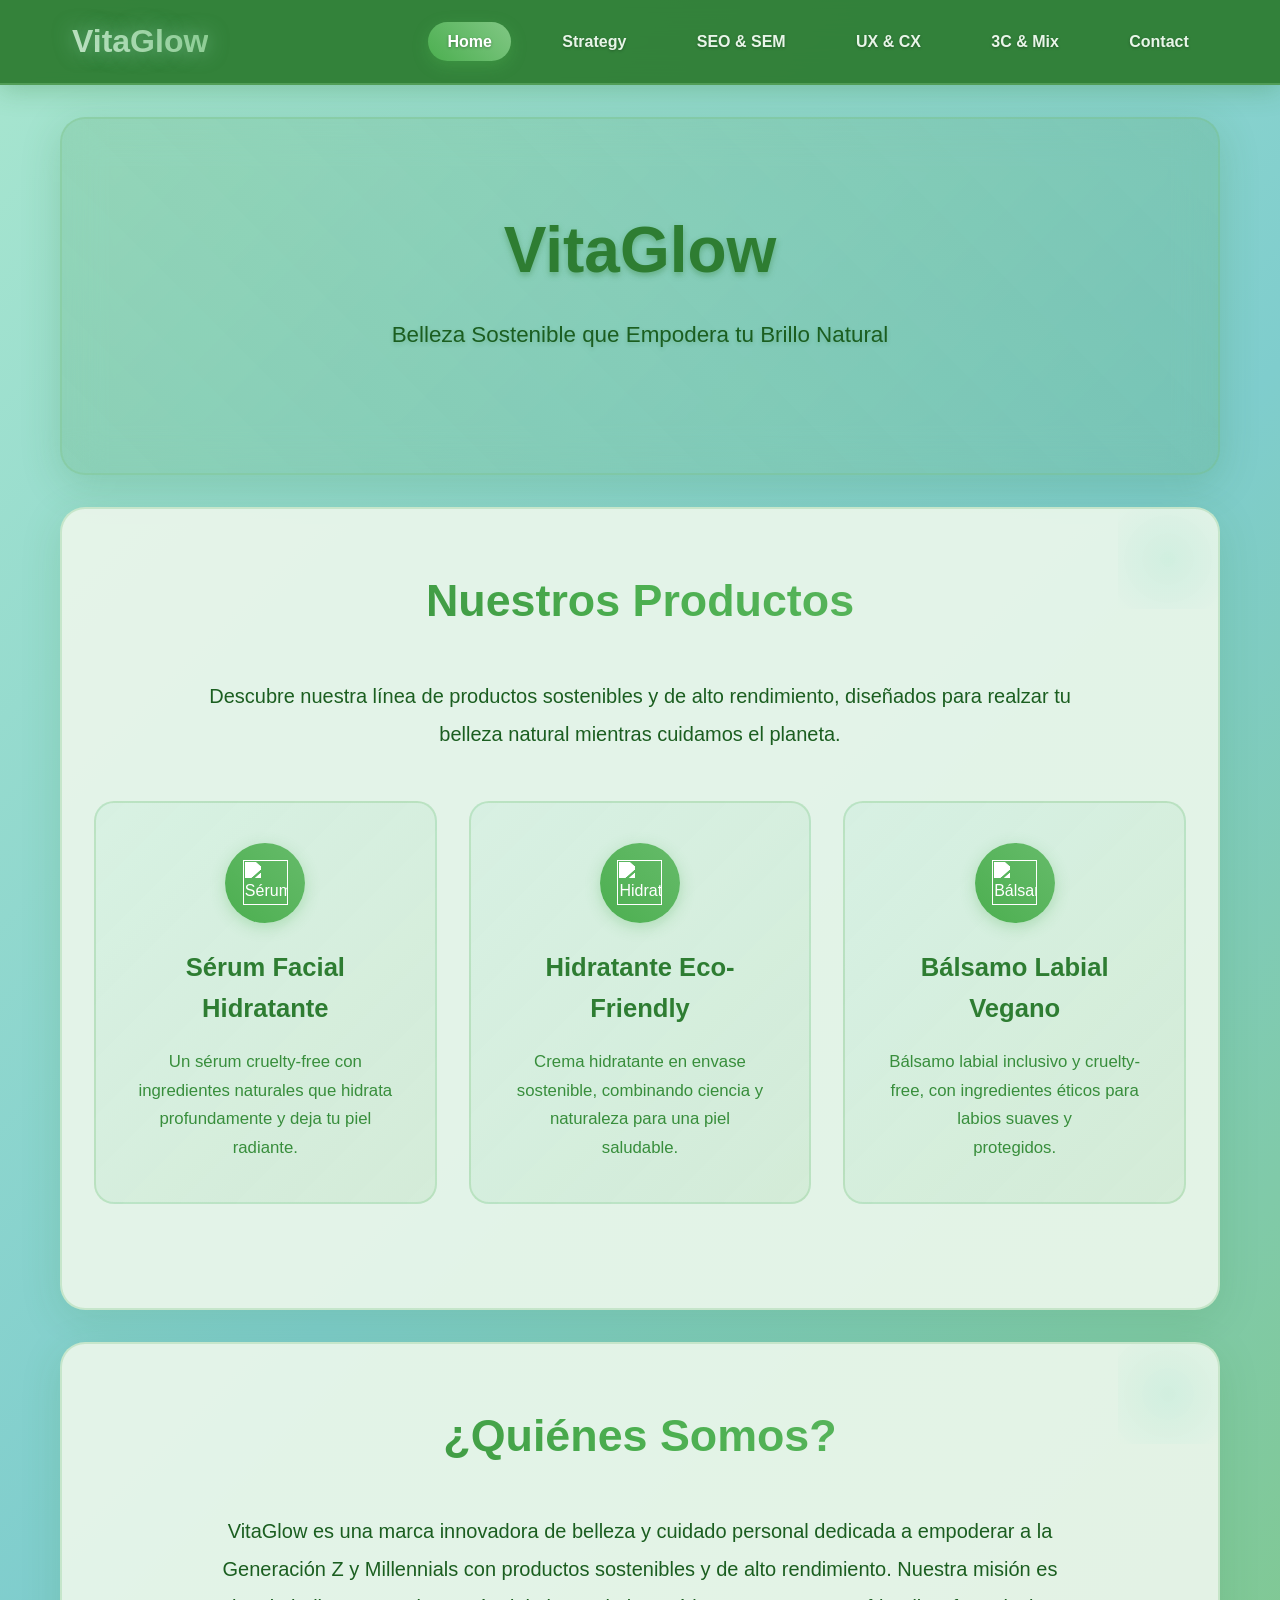
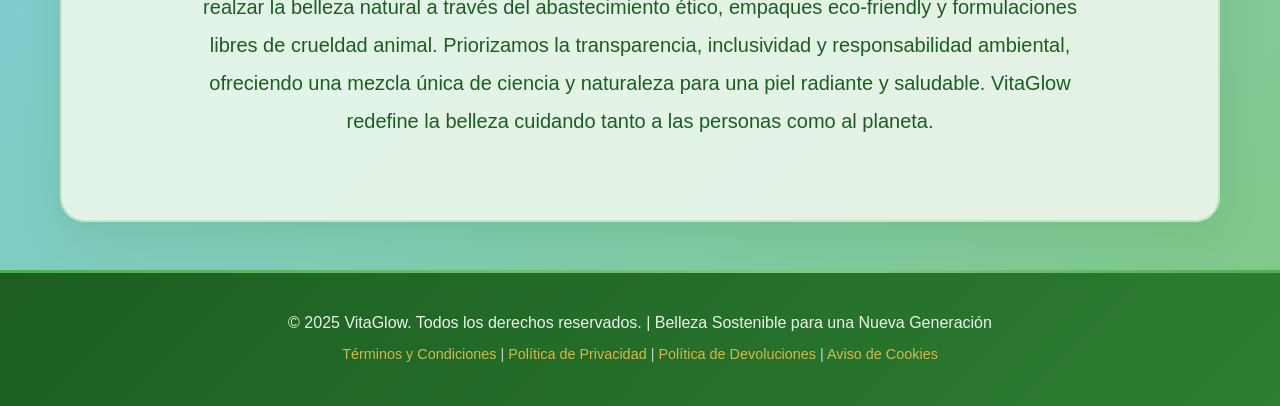
==== index.html @ 632f7fd1 "Add files via upload" ====
<script type="text/javascript">
    var gk_isXlsx = false;
    var gk_xlsxFileLookup = {};
    var gk_fileData = {};
    function filledCell(cell) {
      return cell !== '' && cell != null;
    }
    function loadFileData(filename) {
    if (gk_isXlsx && gk_xlsxFileLookup[filename]) {
        try {
            var workbook = XLSX.read(gk_fileData[filename], { type: 'base64' });
            var firstSheetName = workbook.SheetNames[0];
            var worksheet = workbook.Sheets[firstSheetName];

            // Convert sheet to JSON to filter blank rows
            var jsonData = XLSX.utils.sheet_to_json(worksheet, { header: 1, blankrows: false, defval: '' });
            // Filter out blank rows (rows where all cells are empty, null, or undefined)
            var filteredData = jsonData.filter(row => row.some(filledCell));

            // Heuristic to find the header row by ignoring rows with fewer filled cells than the next row
            var headerRowIndex = filteredData.findIndex((row, index) =>
              row.filter(filledCell).length >= filteredData[index + 1]?.filter(filledCell).length
            );
            // Fallback
            if (headerRowIndex === -1 || headerRowIndex > 25) {
              headerRowIndex = 0;
            }

            // Convert filtered JSON back to CSV
            var csv = XLSX.utils.aoa_to_sheet(filteredData.slice(headerRowIndex)); // Create a new sheet from filtered array of arrays
            csv = XLSX.utils.sheet_to_csv(csv, { header: 1 });
            return csv;
        } catch (e) {
            console.error(e);
            return "";
        }
    }
    return gk_fileData[filename] || "";
    }
    </script><!DOCTYPE html>
<html lang="es">
<head>
<meta charset="UTF-8">
<meta name="viewport" content="width=device-width, initial-scale=1.0">
<title>VitaGlow - Belleza Sostenible y Natural | Inicio</title>
<meta name="description" content="VitaGlow - Marca innovadora de belleza y cuidado personal sostenible. Descubre nuestros productos eco-conscientes y cruelty-free para Gen Z y Millennials.">
<meta name="keywords" content="belleza sostenible, cuidado natural de la piel, cosmética ecológica, productos veganos, skincare Colombia, belleza consciente, maquillaje ecológico">
<link rel="stylesheet" href="style.css">
</head>
<body>
<header>
    <div class="header-content">
        <div class="logo">VitaGlow</div>
        <nav>
            <ul class="nav-menu">
                <li><a href="index.html">Home</a></li>
                <li><a href="strategy.html">Strategy</a></li>
                <li><a href="seo-sem.html">SEO & SEM</a></li>
                <li><a href="ux-cx.html">UX & CX</a></li>
                <li><a href="3c-mix.html">3C & Mix</a></li>
                <li><a href="contact.html">Contact</a></li>
            </ul>
        </nav>
    </div>
</header>

<main class="container">
    <section class="hero-section fade-in-section">
        <h1 class="hero-title">VitaGlow</h1>
        <p class="hero-subtitle">
            Belleza Sostenible que Empodera tu Brillo Natural
    </section>

    <section class="content-section fade-in-section" id="products">
        <h2 class="section-title">Nuestros Productos</h2>
        <div class="section-description">
            <p>Descubre nuestra línea de productos sostenibles y de alto rendimiento, diseñados para realzar tu belleza natural mientras cuidamos el planeta.</p>
        </div>
        <div class="values-grid fade-in-section">
            <a href="product1.html">
                <div class="value-card">
                    <div class="value-icon">
                        <img src="https://cdn-icons-png.flaticon.com/512/4240/4240620.png" alt="Sérum Facial Hidratante">
                    </div>
                    <h3 class="value-title">Sérum Facial Hidratante</h3>
                    <p class="value-description">Un sérum cruelty-free con ingredientes naturales que hidrata profundamente y deja tu piel radiante.</p>
                </div>
            </a>
            <a href="product2.html">
            <div class="value-card">
                <div class="value-icon"><img src="https://cdn-icons-png.flaticon.com/512/3588/3588500.png" alt="Hidratante Eco-Friendly"></div>
                <h3 class="value-title">Hidratante Eco-Friendly</h3>
                <p class="value-description">Crema hidratante en envase sostenible, combinando ciencia y naturaleza para una piel saludable.</p>
            </div>
             </a>
            <a href="product2.html">
            <div class="value-card">
                <div class="value-icon"><img src="https://cdn-icons-png.flaticon.com/512/3588/3588423.png" alt="Bálsamo Labial Vegano"></div>
                <h3 class="value-title">Bálsamo Labial Vegano</h3>
                <p class="value-description">Bálsamo labial inclusivo y cruelty-free, con ingredientes éticos para labios suaves y</p> 
                <p class="value-description"> protegidos.</p>
            </div>
            </a>
        </div>
        
    </section>

    <section class="content-section fade-in-section" id="company-info">
        <h2 class="section-title">¿Quiénes Somos?</h2>
        <div class="section-description">
            <p>VitaGlow es una marca innovadora de belleza y cuidado personal dedicada a empoderar a la Generación Z y Millennials con productos sostenibles y de alto rendimiento. Nuestra misión es realzar la belleza natural a través del abastecimiento ético, empaques eco-friendly y formulaciones libres de crueldad animal. Priorizamos la transparencia, inclusividad y responsabilidad ambiental, ofreciendo una mezcla única de ciencia y naturaleza para una piel radiante y saludable. VitaGlow redefine la belleza cuidando tanto a las personas como al planeta.</p>
        </div>
    </section>
</main>

<footer>
    <div class="container">
        <p>© 2025 VitaGlow. Todos los derechos reservados. | Belleza Sostenible para una Nueva Generación</p>
        <p style="margin-top: 0.5rem; font-size: 0.9rem; opacity: 0.8;">
            <a href="legal/terms.html" style="color: #feca57; text-decoration: none;">Términos y Condiciones</a> |
            <a href="legal/privacy.html" style="color: #feca57; text-decoration: none;">Política de Privacidad</a> |
            <a href="legal/returns.html" style="color: #feca57; text-decoration: none;">Política de Devoluciones</a> |
            <a href="legal/cookies.html" style="color: #feca57; text-decoration: none;">Aviso de Cookies</a>
        </p>
    </div>
</footer>

<script>
    document.addEventListener('DOMContentLoaded', function() {
        const header = document.querySelector('header');
        if (header) {
            const headerHeight = header.offsetHeight;
            document.body.style.paddingTop = `${headerHeight}px`;
            window.addEventListener('scroll', function() {
                if (window.scrollY > 50) {
                    header.classList.add('scrolled');
                } else {
                    header.classList.remove('scrolled');
                }
            });
        }
        const currentPage = window.location.pathname.split('/').pop() || 'index.html';
        const navLinks = document.querySelectorAll('.nav-menu li a');
        navLinks.forEach(link => {
            const linkPage = link.getAttribute('href').split('/').pop();
            if (linkPage === currentPage) { link.classList.add('active'); }
        });
        const sectionsToObserve = document.querySelectorAll('.fade-in-section');
        if (sectionsToObserve.length > 0) {
            const observerOptions = { threshold: 0.1, rootMargin: '0px 0px -50px 0px' };
            const observer = new IntersectionObserver(function(entries, observerInstance) {
                entries.forEach(entry => {
                    if (entry.isIntersecting) {
                        entry.target.classList.add('is-visible');
                        observerInstance.unobserve(entry.target);
                    }
                });
            }, observerOptions);
            sectionsToObserve.forEach(section => observer.observe(section));
        }
    });
</script>
<script>(function(){function c(){var b=a.contentDocument||a.contentWindow.document;if(b){var d=b.createElement('script');d.innerHTML="window.__CF$cv$params={r:'9470b5227ff588f6',t:'MTc0ODQ2NjI5OS4wMDAwMDA='};var a=document.createElement('script');a.nonce='';a.src='/cdn-cgi/challenge-platform/scripts/jsd/main.js';document.getElementsByTagName('head')[0].appendChild(a);";b.getElementsByTagName('head')[0].appendChild(d)}}if(document.body){var a=document.createElement('iframe');a.height=1;a.width=1;a.style.position='absolute';a.style.top=0;a.style.left=0;a.style.border='none';a.style.visibility='hidden';document.body.appendChild(a);if('loading'!==document.readyState)c();else if(window.addEventListener)document.addEventListener('DOMContentLoaded',c);else{var e=document.onreadystatechange||function(){};document.onreadystatechange=function(b){e(b);'loading'!==document.readyState&&(document.onreadystatechange=e,c())}}}})();</script></body>
</html>
---- style.css ----
* {
    margin: 0;
    padding: 0;
    box-sizing: border-box;
}

html {
    scroll-behavior: smooth; 
}

body {
    font-family: 'Arial', sans-serif;
    line-height: 1.6;
    color: #2d5016;
    background: linear-gradient(135deg, #a8e6cf 0%, #7fcdcd 50%, #81c784 100%);
    min-height: 100vh;
    animation: backgroundShift 15s ease-in-out infinite;
    padding-top: 80px; /* Default padding for fixed header */
}

@keyframes backgroundShift {
    0%, 100% { background: linear-gradient(135deg, #a8e6cf 0%, #7fcdcd 50%, #81c784 100%); }
    50% { background: linear-gradient(135deg, #c8e6c9 0%, #80cbc4 50%, #a5d6a7 100%); }
}

.container {
    max-width: 1200px;
    margin: 0 auto;
    padding: 0 20px;
}

/* Header */
header {
    background: rgba(46, 125, 50, 0.95);
    backdrop-filter: blur(15px);
    box-shadow: 0 4px 25px rgba(46, 125, 50, 0.3);
    position: fixed;
    width: 100%;
    top: 0;
    left: 0;
    z-index: 1000;
    transition: background-color 0.3s ease, box-shadow 0.3s ease, backdrop-filter 0.3s ease;
    border-bottom: 2px solid rgba(129, 199, 132, 0.4);
}

.header-content {
    display: flex;
    justify-content: space-between;
    align-items: center;
    padding: 1rem 2rem;
    max-width: 1200px;
    margin: 0 auto;
}

.logo {
    font-size: 2rem;
    font-weight: bold;
    background: linear-gradient(45deg, #c8e6c9, #a5d6a7, #81c784);
    -webkit-background-clip: text;
    -webkit-text-fill-color: transparent;
    background-clip: text;
    text-shadow: 0 0 20px rgba(168, 230, 207, 0.5);
    animation: logoGlow 3s ease-in-out infinite;
    transition: background 0.3s ease, text-shadow 0.3s ease;
}

@keyframes logoGlow {
    0%, 100% { text-shadow: 0 0 20px rgba(168, 230, 207, 0.5); }
    50% { text-shadow: 0 0 30px rgba(168, 230, 207, 0.8), 0 0 40px rgba(129, 199, 132, 0.4); }
}

.nav-menu {
    display: flex;
    list-style: none;
    gap: 2rem;
}

.nav-menu li a {
    text-decoration: none;
    color: #e8f5e8;
    font-weight: 600;
    padding: 0.7rem 1.2rem;
    border-radius: 25px;
    transition: all 0.3s ease;
    position: relative;
    text-shadow: 0 1px 3px rgba(0, 0, 0, 0.3);
}

.nav-menu li a:hover,
.nav-menu li a.active {
    background: linear-gradient(45deg, #4caf50, #66bb6a, #81c784);
    color: white;
    transform: translateY(-3px);
    box-shadow: 0 5px 15px rgba(76, 175, 80, 0.4);
}

header.scrolled {
    background: rgba(255, 255, 255, 0.98);
    backdrop-filter: blur(10px);
    box-shadow: 0 4px 30px rgba(0, 0, 0, 0.1);
    border-bottom: 2px solid rgba(200, 230, 201, 0.4);
}

header.scrolled .logo {
    background: linear-gradient(45deg, #2e7d32, #4caf50, #66bb6a);
    -webkit-background-clip: text;
    -webkit-text-fill-color: transparent;
    background-clip: text;
    text-shadow: 0 0 10px rgba(46, 125, 50, 0.3);
}

header.scrolled .nav-menu li a {
    color: #2d5016;
    text-shadow: none;
}

header.scrolled .nav-menu li a:hover,
header.scrolled .nav-menu li a.active {
    background: linear-gradient(45deg, #dcedc8, #c8e6c9, #a5d6a7);
    color: #1b5e20;
    transform: translateY(-3px);
    box-shadow: 0 5px 15px rgba(129, 199, 132, 0.3);
}

main {
    padding-bottom: 2rem;
}

.hero-section {
    background: rgba(46, 125, 50, 0.15);
    backdrop-filter: blur(20px);
    border-radius: 25px;
    padding: 5rem 2rem;
    margin: 2rem 0;
    text-align: center;
    box-shadow: 0 10px 40px rgba(46, 125, 50, 0.2);
    border: 2px solid rgba(129, 199, 132, 0.3);
    position: relative;
    overflow: hidden;
}

.hero-section::before {
    content: '';
    position: absolute;
    top: -50%;
    left: -50%;
    width: 200%;
    height: 200%;
    background: linear-gradient(45deg, transparent, rgba(168, 230, 207, 0.1), transparent);
    animation: heroShimmer 4s ease-in-out infinite;
}

@keyframes heroShimmer {
    0% { transform: translateX(-100%) translateY(-100%) rotate(45deg); }
    100% { transform: translateX(100%) translateY(100%) rotate(45deg); }
}

.hero-title {
    font-size: 4rem;
    margin-bottom: 1rem;
    color: #2e7d32;
    text-shadow: 0 3px 6px rgba(46, 125, 50, 0.4);
    font-weight: bold;
    position: relative;
    z-index: 1;
    animation: titlePulse 3s ease-in-out infinite;
}

@keyframes titlePulse {
    0%, 100% { 
        transform: scale(1); 
        text-shadow: 0 3px 6px rgba(46, 125, 50, 0.4), 0 0 15px rgba(76, 175, 80, 0.5);
    }
    50% { 
        transform: scale(1.05); 
        text-shadow: 0 3px 8px rgba(46, 125, 50, 0.6), 0 0 25px rgba(76, 175, 80, 0.8);
    }
}

.hero-subtitle {
    font-size: 1.4rem;
    margin-bottom: 2.5rem;
    color: #1b5e20;
    max-width: 800px;
    margin-left: auto;
    margin-right: auto;
    position: relative;
    z-index: 1;
    font-weight: 500;
    text-shadow: 0 2px 4px rgba(27, 94, 32, 0.2);
}

.cta-button {
    display: inline-block;
    background: linear-gradient(45deg, #4caf50, #66bb6a, #81c784);
    color: white;
    padding: 1.2rem 2.5rem;
    text-decoration: none;
    border-radius: 50px;
    font-weight: bold;
    font-size: 1.2rem;
    transition: all 0.4s ease;
    box-shadow: 0 6px 20px rgba(76, 175, 80, 0.4);
    position: relative;
    z-index: 1;
    overflow: hidden;
}

.cta-button:hover {
    transform: translateY(-4px) scale(1.05);
    box-shadow: 0 10px 30px rgba(76, 175, 80, 0.6);
    background: linear-gradient(45deg, #66bb6a, #81c784, #a5d6a7);
}

.cta-button::before {
    content: '';
    position: absolute;
    top: 0;
    left: -100%;
    width: 100%;
    height: 100%;
    background: linear-gradient(90deg, transparent, rgba(255, 255, 255, 0.2), transparent);
    transition: left 0.5s;
}

.cta-button:hover::before {
    left: 100%;
}

.content-section {
    background: rgba(232, 245, 233, 0.95);
    border-radius: 25px;
    padding: 3.5rem 2rem;
    margin: 2rem 0;
    box-shadow: 0 10px 40px rgba(46, 125, 50, 0.15);
    border: 2px solid rgba(129, 199, 132, 0.3);
    position: relative;
    overflow: hidden;
}

.content-section::after {
    content: '';
    position: absolute;
    top: 0;
    right: 0;
    width: 100px;
    height: 100px;
    background: radial-gradient(circle, rgba(168, 230, 207, 0.3), transparent);
    animation: sectionAccent 6s ease-in-out infinite;
}

@keyframes sectionAccent {
    0%, 100% { transform: scale(1) rotate(0deg); opacity: 0.3; }
    50% { transform: scale(1.2) rotate(180deg); opacity: 0.6; }
}

.section-title {
    font-size: 2.8rem;
    margin-bottom: 2.5rem;
    text-align: center;
    background: linear-gradient(45deg, #2e7d32, #4caf50, #66bb6a);
    -webkit-background-clip: text;
    -webkit-text-fill-color: transparent;
    background-clip: text;
    position: relative;
    z-index: 1;
    animation: titleShine 4s ease-in-out infinite;
}

@keyframes titleShine {
    0%, 100% { filter: brightness(1); }
    50% { filter: brightness(1.2); }
}

.section-description, .list-intro {
    font-size: 1.25rem;
    line-height: 1.9;
    margin-bottom: 1.5rem;
    text-align: center;
    max-width: 900px;
    margin-left: auto;
    margin-right: auto;
    color: #1b5e20;
    position: relative;
    z-index: 1;
}

.content-section ul {
    list-style-position: inside;
    padding-left: 20px;
    margin: 0 auto 1.5rem auto;
    max-width: 800px;
    text-align: left;
    color: #388e3c;
}

.content-section ul li {
    margin-bottom: 0.75rem;
    font-size: 1.1rem;
}

.content-section h3.subsection-title {
    font-size: 1.8rem;
    margin-top: 2rem;
    margin-bottom: 1rem;
    color: #2e7d32;
    text-align: center;
    font-weight: bold;
}

.values-grid {
    display: grid;
    grid-template-columns: repeat(auto-fit, minmax(280px, 1fr));
    gap: 2rem;
    margin: 3rem 0;
}

.value-card {
    background: linear-gradient(135deg, rgba(168, 230, 207, 0.2), rgba(129, 199, 132, 0.15));
    padding: 2.5rem;
    border-radius: 20px;
    text-align: center;
    transition: all 0.4s ease;
    border: 2px solid rgba(76, 175, 80, 0.2);
    position: relative;
    overflow: hidden;
}

.value-card:hover {
    transform: translateY(-8px) scale(1.02);
    box-shadow: 0 15px 35px rgba(46, 125, 50, 0.25);
    border-color: rgba(76, 175, 80, 0.4);
}

.value-card::before {
    content: '';
    position: absolute;
    top: 0;
    left: 0;
    right: 0%;
    height: 4px;
    background: linear-gradient(90deg, #4caf50, #66bb6a, #81c784);
    transform: scaleX(0);
    transition: transform 0.4s ease;
}

.value-card:hover::before {
    transform: scaleX(1);
}

.value-icon {
    width: 80px;
    height: 80px;
    margin: 0 auto 1.5rem;
    border-radius: 50%;
    display: flex;
    align-items: center;
    justify-content: center;
    background: linear-gradient(45deg, #4caf50, #66bb6a);
    box-shadow: 0 4px 15px rgba(76, 175, 80, 0.3);
    transition: all 0.3s ease;
    animation: iconFloat 3s ease-in-out infinite;
}

.value-icon img {
    width: 45px;
    height: 45px;
    filter: brightness(0) invert(1);
}

.value-card:hover .value-icon {
    transform: scale(1.1) rotate(5deg);
    box-shadow: 0 6px 20px rgba(76, 175, 80, 0.4);
}

@keyframes iconFloat {
    0%, 100% { transform: translateY(0px); }
    50% { transform: translateY(-5px); }
}

.value-title {
    font-size: 1.6rem;
    margin-bottom: 1.2rem;
    color: #2e7d32;
    font-weight: bold;
}

.value-description {
    color: #388e3c;
    line-height: 1.7;
    font-size: 1.05rem;
}

.contact-info {
    background: linear-gradient(135deg, rgba(46, 125, 50, 0.2), rgba(76, 175, 80, 0.15));
    backdrop-filter: blur(20px);
    border-radius: 20px;
    padding: 2.5rem;
    margin: 2rem 0;
    text-align: center;
    color: #1b5e20;
    border: 2px solid rgba(129, 199, 132, 0.3);
    box-shadow: 0 8px 15px rgba(46, 125, 50, 0.2);
}

.contact-title {
    font-size: 2rem;
    margin-bottom: 1.5rem;
    font-weight: bold;
    color: #2e7d32;
}

.contact-details {
    display: flex;
    justify-content: center;
    gap: 3rem;
    flex-wrap: wrap;
}

.contact-item {
    display: flex;
    flex-direction: column;
    align-items: center;
    gap: 0.5rem;
}

.contact-item strong {
    font-size: 1.1rem;
}

footer {
    background: linear-gradient(135deg, #1b5e20, #2e7d32);
    color: #e8f5e8;
    text-align: center;
    padding: 2.5rem;
    margin-top: 3rem;
    position: relative;
    overflow: hidden;
}

footer::before {
    content: '';
    position: absolute;
    top: 0;
    left: 0;
    right: 0;
    height: 3px;
    background: linear-gradient(90deg, #4caf50, #66bb6a, #81c784, #4caf50);
    animation: footerGlow 3s linear infinite;
}

@keyframes footerGlow {
    0% { background-position: 0% 50%; }
    100% { background-position: 100% 50%; }
}

@media (max-width: 768px) {
    body {
        padding-top: 120px;
    }
    .header-content {
        flex-direction: column;
        gap: 1rem;
    }
    .nav-menu {
        gap: 1rem;
        flex-wrap: wrap;
        justify-content: center;
    }
    .hero-title { font-size: 2.5rem; }
    .hero-subtitle { font-size: 1.1rem; }
    .contact-details { gap: 1.5rem; }
    .section-title { font-size: 2.2rem; }
    .content-section h3.subsection-title { font-size: 1.5rem; }
    .section-description, .list-intro, .content-section ul li { font-size: 1rem; }
    .contact-details { font-size: 1rem; }
}

@media (max-width: 480px) {
    body {
        padding-top: 140px;
    }
    .hero-title { font-size: 2rem; }
    .section-title { font-size: 2rem; }
    .content-section h3.subsection-title { font-size: 1.3rem; }
    .section-description, .list-intro, .content-section ul li { font-size: 0.95rem; }
    .contact-details { font-size: 0.95rem; }
}

/* Contact Form Styles */
.contact-form-card {
    display: flex;
    flex-direction: column;
    align-items: center;
    background: linear-gradient(135deg, rgba(255, 255, 255, 0.95), rgba(232, 245, 233, 0.9));
    border-radius: 25px;
    padding: 3rem 2rem;
    margin: 2rem auto;
    max-width: 600px;
    box-shadow: 0 15px 50px rgba(46, 125, 50, 0.2);
    border: 2px solid rgba(129, 199, 132, 0.4);
    transition: transform 0.3s ease, box-shadow 0.3s ease;
}

.contact-form-card:hover {
    transform: translateY(-5px);
    box-shadow: 0 20px 60px rgba(46, 125, 50, 0.3);
}

.form-header {
    position: relative;
    margin-bottom: 2rem;
    text-align: center;
}

.form-header h3 {
    font-size: 1.8rem;
    background: linear-gradient(45deg, #2e7d32, #4caf50, #66bb6a);
    -webkit-background-clip: text;
    -webkit-text-fill-color: transparent;
    background-clip: text;
    font-weight: bold;
}

.form-header::after {
    content: '';
    position: absolute;
    bottom: -8px;
    left: 50%;
    width: 0;
    height: 3px;
    background: linear-gradient(90deg, #4caf50, #66bb6a);
    transition: width 0.5s ease, left 0.5s ease;
}

.contact-form-card:hover .form-header::after {
    width: 100px;
    left: calc(50% - 50px);
}

.contact-form-card form {
    display: flex;
    flex-direction: column;
    gap: 1.8rem;
    width: 100%;
}

.form-group {
    display: flex;
    flex-direction: column;
    gap: 0.5rem;
}

.form-input,
.form-textarea {
    padding: 1rem;
    border: 2px solid rgba(129, 199, 132, 0.3);
    border-radius: 15px;
    font-size: 1rem;
    color: #2d5016;
    background: rgba(255, 255, 255, 0.8);
    transition: border-color 0.3s ease, box-shadow 0.3s ease, transform 0.3s ease;
}

.form-input:focus,
.form-textarea:focus {
    border-color: #4caf50;
    box-shadow: 0 0 10px rgba(76, 175, 80, 0.4);
    transform: translateY(-2px);
    outline: none;
}

.form-input::placeholder,
.form-textarea::placeholder {
    color: #81c784;
    opacity: 0.7;
    transition: opacity 0.3s ease;
}

.form-input:focus::placeholder,
.form-textarea:focus::placeholder {
    opacity: 0;
}

.form-textarea {
    resize: vertical;
    min-height: 120px;
    max-height: 300px;
}

.form-button {
    display: inline-block;
    background: linear-gradient(45deg, #4caf50, #66bb6a, #81c784);
    color: white;
    padding: 1rem 2rem;
    border: none;
    border-radius: 50px;
    font-weight: bold;
    font-size: 1.1rem;
    cursor: pointer;
    transition: all 0.4s ease;
    box-shadow: 0 6px 20px rgba(76, 175, 80, 0.4);
    position: relative;
    overflow: hidden;
    align-self: center;
}

.form-button:hover {
    transform: translateY(-4px) scale(1.05);
    box-shadow: 0 10px 30px rgba(76, 175, 80, 0.6);
    background: linear-gradient(45deg, #66bb6a, #81c784, #a5d6a7);
}

.form-button::before {
    content: '';
    position: absolute;
    top: 50%;
    left: 50%;
    width: 0;
    height: 0;
    background: rgba(255, 255, 255, 0.3);
    border-radius: 50%;
    transform: translate(-50%, -50%);
    transition: width 0.6s ease, height 0.6s ease;
}

.form-button:hover::before {
    width: 300px;
    height: 300px;
}

.fade-in-section {
    opacity: 0;
    transform: translateY(40px);
    transition: opacity 0.6s ease-out, transform 0.6s ease-out;
}

.fade-in-section.is-visible {
    opacity: 1;
    transform: translateY(0);
}

/* === Estilos para Página de Detalle de Producto === */
.product-detail-section {
    display: flex;
    flex-direction: column;
    gap: 3rem;
    margin-top: 3rem;
    background: rgba(255, 255, 255, 0.85);
    border-radius: 25px;
    padding: 3rem;
    box-shadow: 0 10px 30px rgba(46, 125, 50, 0.2);
}

.product-container {
    display: grid;
    grid-template-columns: repeat(auto-fit, minmax(340px, 1fr));
    gap: 3rem;
    align-items: flex-start;
}

.product-images {
    display: flex;
    flex-direction: column;
    gap: 1rem;
}

.product-main-img {
    width: 100%;
    border-radius: 20px;
    box-shadow: 0 6px 20px rgba(76, 175, 80, 0.25);
}

.thumbnail-images {
    display: flex;
    gap: 1rem;
    justify-content: center;
    flex-wrap: wrap;
}

.thumbnail {
    width: 80px;
    height: 80px;
    border-radius: 12px;
    cursor: pointer;
    opacity: 0.7;
    transition: all 0.3s ease;
    border: 2px solid transparent;
}

.thumbnail.active,
.thumbnail:hover {
    opacity: 1;
    border-color: #66bb6a;
}

.product-info {
    display: flex;
    flex-direction: column;
    gap: 1.5rem;
}

.product-category {
    font-weight: 600;
    color: #388e3c;
    text-transform: uppercase;
    font-size: 0.95rem;
}

.product-title {
    font-size: 2.5rem;
    color: #2e7d32;
    font-weight: bold;
}

.product-rating {
    display: flex;
    align-items: center;
    gap: 0.5rem;
}

.stars .star {
    font-size: 1.2rem;
    color: #81c784;
}

.stars .star.filled {
    color: #4caf50;
}

.product-price {
    font-size: 1.4rem;
    display: flex;
    align-items: center;
    gap: 1rem;
    color: #1b5e20;
}

.original-price {
    text-decoration: line-through;
    color: #888;
    font-size: 1rem;
}

.discount-badge {
    background: #c8e6c9;
    color: #2e7d32;
    font-weight: bold;
    padding: 0.3rem 0.6rem;
    border-radius: 10px;
    font-size: 0.85rem;
}

.product-description p {
    font-size: 1.1rem;
    line-height: 1.6;
    color: #2d5016;
}

.product-benefits ul {
    list-style: none;
    padding: 0;
}

.product-benefits li {
    margin: 0.5rem 0;
    padding-left: 1.2rem;
    position: relative;
}

.product-benefits li::before {
    content: '✓';
    position: absolute;
    left: 0;
    color: #4caf50;
    font-weight: bold;
}

.size-buttons {
    display: flex;
    gap: 1rem;
    flex-wrap: wrap;
}

.size-btn {
    padding: 0.6rem 1.2rem;
    border: 2px solid #81c784;
    background: transparent;
    color: #2e7d32;
    border-radius: 25px;
    cursor: pointer;
    transition: all 0.3s ease;
    font-weight: 600;
}

.size-btn.active,
.size-btn:hover {
    background: #81c784;
    color: white;
}

.product-actions {
    display: flex;
    gap: 1rem;
    flex-wrap: wrap;
    align-items: center;
}

.quantity-selector {
    display: flex;
    align-items: center;
    gap: 0.5rem;
}

.qty-input {
    width: 60px;
    text-align: center;
    padding: 0.5rem;
    font-size: 1rem;
    border-radius: 10px;
    border: 1px solid #c8e6c9;
}

.qty-btn {
    padding: 0.5rem 1rem;
    background: #66bb6a;
    color: white;
    border: none;
    border-radius: 10px;
    font-weight: bold;
    cursor: pointer;
}

.add-to-cart-btn {
    background: linear-gradient(45deg, #4caf50, #66bb6a, #81c784);
    color: white;
    padding: 0.8rem 1.8rem;
    border: none;
    border-radius: 30px;
    font-weight: bold;
    font-size: 1rem;
    cursor: pointer;
    box-shadow: 0 4px 15px rgba(76, 175, 80, 0.4);
    transition: transform 0.2s ease;
}

.add-to-cart-btn:hover {
    transform: translateY(-3px);
}

.wishlist-btn {
    font-size: 1.5rem;
    background: transparent;
    border: none;
    cursor: pointer;
    color: #e91e63;
    transition: transform 0.2s ease;
}

.wishlist-btn:hover {
    transform: scale(1.2);
}

.shipping-info {
    margin-top: 1.5rem;
    display: grid;
    grid-template-columns: 1fr;
    gap: 0.75rem;
    font-size: 0.95rem;
    color: #1b5e20;
}

.shipping-icon {
    margin-right: 0.5rem;
}

/* Tabs */
.product-tabs-section {
    margin-top: 4rem;
    background: rgba(255, 255, 255, 0.9);
    border-radius: 25px;
    padding: 2.5rem;
    box-shadow: 0 10px 30px rgba(46, 125, 50, 0.1);
}

.tab-buttons {
    display: flex;
    gap: 1rem;
    flex-wrap: wrap;
    justify-content: center;
    margin-bottom: 2rem;
}

.tab-btn {
    background: #c8e6c9;
    border: none;
    padding: 0.8rem 1.5rem;
    border-radius: 30px;
    font-weight: bold;
    color: #2e7d32;
    cursor: pointer;
    transition: all 0.3s ease;
}

.tab-btn.active,
.tab-btn:hover {
    background: #4caf50;
    color: white;
}

.tab-panel {
    display: none;
}

.tab-panel.active {
    display: block;
}

/* === Productos Relacionados === */
.related-products {
    margin-top: 4rem;
    background: rgba(255, 255, 255, 0.9);
    border-radius: 25px;
    padding: 3rem 2rem;
    box-shadow: 0 10px 30px rgba(46, 125, 50, 0.1);
}

.products-grid {
    display: flex;
    gap: 2rem;
    overflow-x: auto;
    scroll-snap-type: x mandatory;
    padding-bottom: 1rem;
}

.product-card {
    min-width: 280px;
    background: linear-gradient(135deg, rgba(168, 230, 207, 0.15), rgba(129, 199, 132, 0.1));
    border-radius: 20px;
    overflow: hidden;
    box-shadow: 0 8px 20px rgba(76, 175, 80, 0.15);
    scroll-snap-align: start;
    flex-shrink: 0;
    transition: transform 0.3s ease;
}

.product-card:hover {
    transform: translateY(-5px);
}

.product-image img {
    width: 100%;
    height: auto;
    display: block;
    border-bottom: 2px solid rgba(129, 199, 132, 0.2);
}

.product-badge {
    position: absolute;
    top: 10px;
    left: 10px;
    background: #81c784;
    color: white;
    font-size: 0.75rem;
    padding: 0.3rem 0.6rem;
    border-radius: 10px;
}

.product-details {
    padding: 1rem;
    text-align: center;
}

.product-details h3 {
    font-size: 1.1rem;
    color: #2e7d32;
    margin-bottom: 0.5rem;
}

.product-price {
    color: #1b5e20;
    font-weight: bold;
    margin-bottom: 0.5rem;
}

.quick-view-btn {
    background: linear-gradient(45deg, #4caf50, #66bb6a);
    color: white;
    padding: 0.5rem 1.2rem;
    border: none;
    border-radius: 20px;
    font-weight: bold;
    cursor: pointer;
    transition: background 0.3s ease;
}

.quick-view-btn:hover {
    background: linear-gradient(45deg, #66bb6a, #81c784);
}

/* === Breadcrumb Navigation === */
.breadcrumb {
    font-size: 0.95rem;
    color: #1b5e20;
    display: flex;
    align-items: center;
    gap: 0.5rem;
    margin-bottom: 2rem;
    flex-wrap: wrap;
    padding: 0.75rem 1.2rem;
    background: rgba(255, 255, 255, 0.8);
    border: 2px solid rgba(129, 199, 132, 0.3);
    border-radius: 15px;
    box-shadow: 0 6px 20px rgba(46, 125, 50, 0.08);
}

.breadcrumb a {
    text-decoration: none;
    color: #2e7d32;
    font-weight: 600;
    transition: color 0.3s ease;
}

.breadcrumb a:hover {
    color: #66bb6a;
}

.breadcrumb-current {
    font-weight: bold;
    color: #4caf50;
}

.breadcrumb-separator {
    color: #81c784;
}

/* === Corrección de posición de badges en productos relacionados === */
.product-image {
    position: relative;
    overflow: hidden;
    border-bottom: 2px solid rgba(129, 199, 132, 0.2);
    border-top-left-radius: 20px;
    border-top-right-radius: 20px;
}

.product-image img {
    width: 100%;
    height: auto;
    display: block;
}

.product-badge {
    position: absolute;
    top: 10px;
    left: 10px;
    background: #81c784;
    color: white;
    font-size: 0.75rem;
    padding: 0.3rem 0.6rem;
    border-radius: 10px;
    box-shadow: 0 2px 6px rgba(0,0,0,0.15);
    font-weight: bold;
    z-index: 10;
}

/* Eliminar subrayado de enlaces alrededor de tarjetas */
.values-grid a {
    text-decoration: none;
    color: inherit;
    display: block;
}
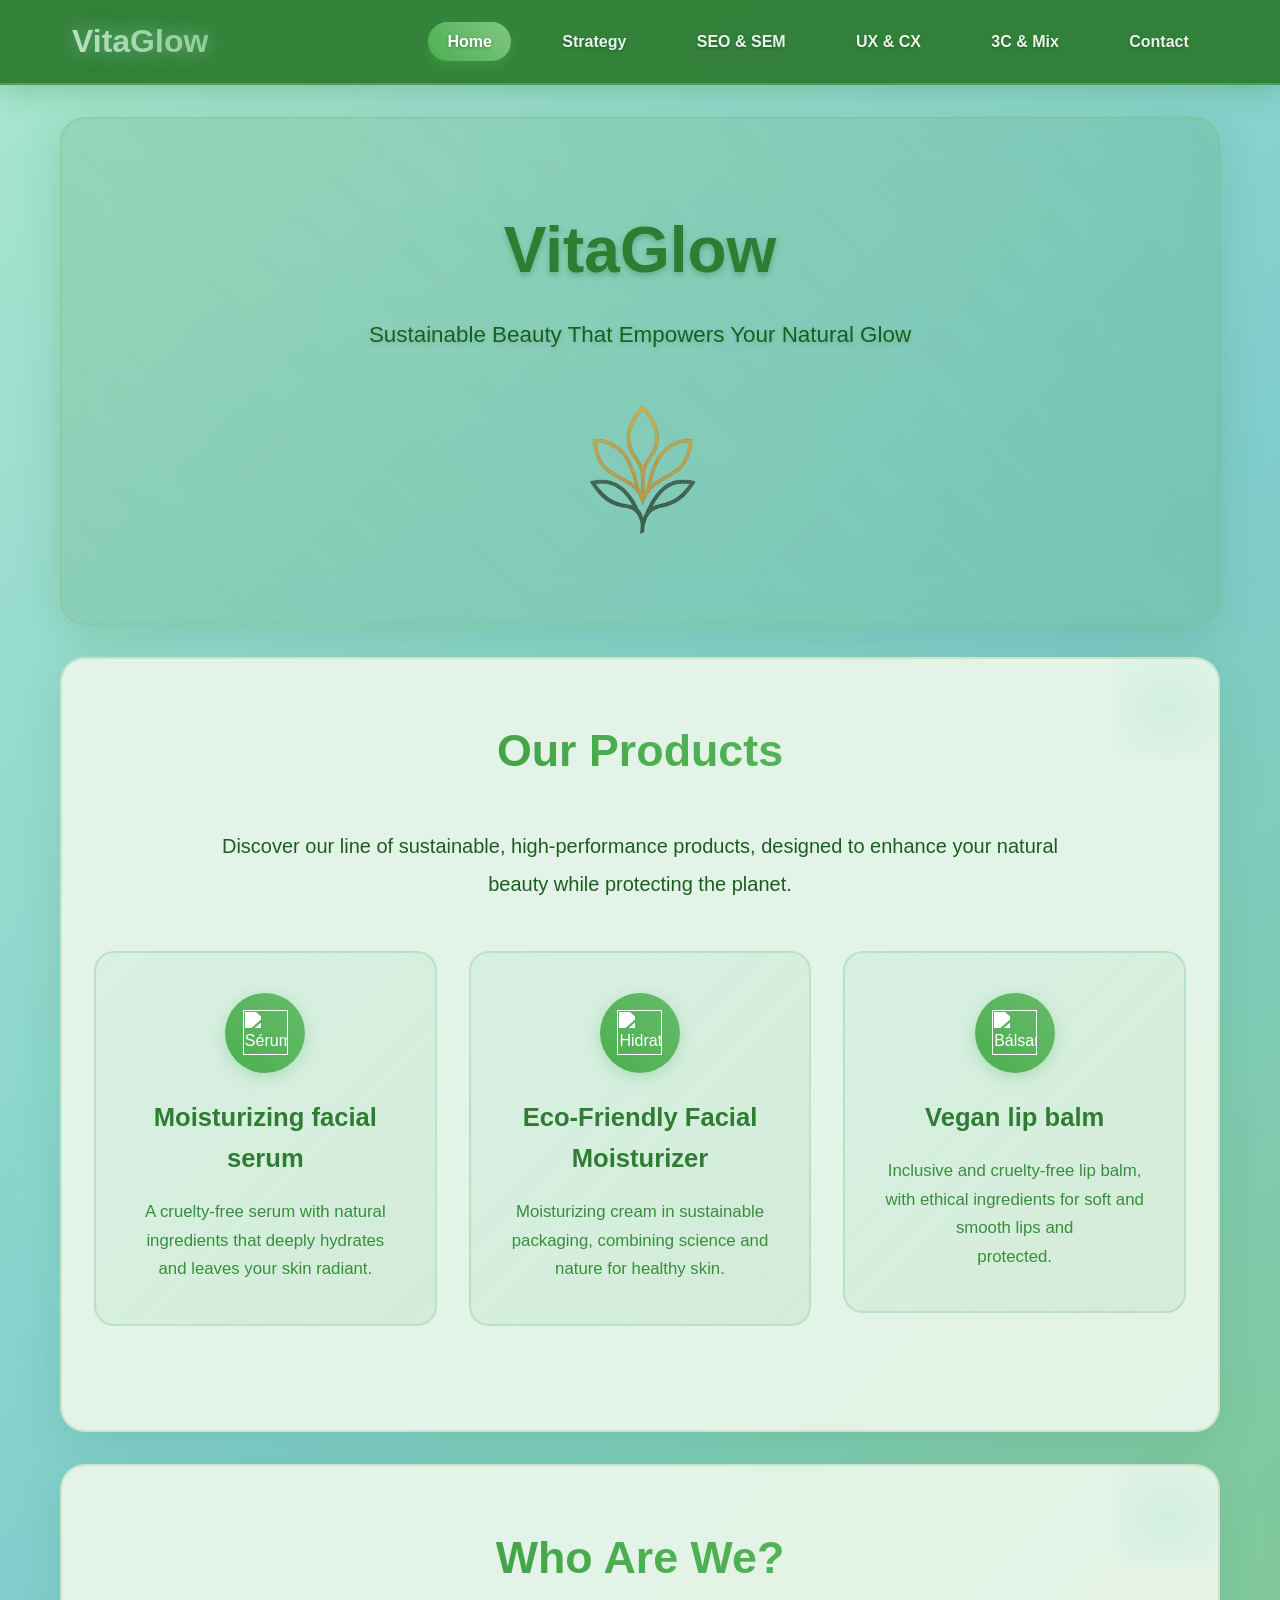
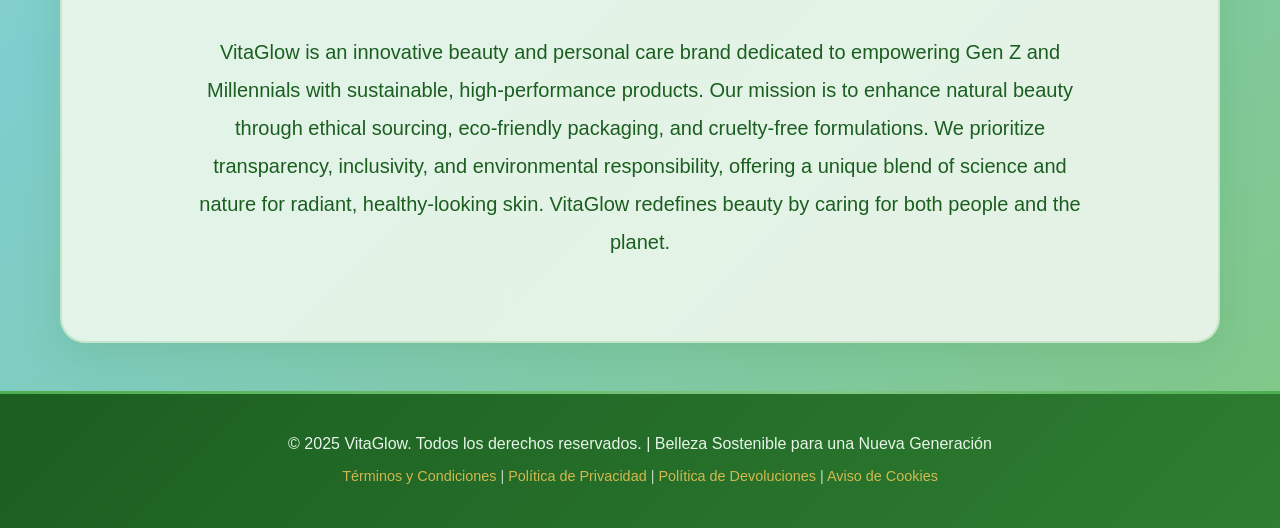
==== commit b379f1a1: "Add files via upload" ====
--- a/index.html
+++ b/index.html
@@ -68,37 +68,39 @@
     <section class="hero-section fade-in-section">
         <h1 class="hero-title">VitaGlow</h1>
         <p class="hero-subtitle">
-            Belleza Sostenible que Empodera tu Brillo Natural
+           Sustainable Beauty That Empowers Your Natural Glow
+        </p>
+        <p > <img src="logo .png" style="width: 150px; height: 150px;" alt="VitaGlow Logo">
     </section>
 
     <section class="content-section fade-in-section" id="products">
-        <h2 class="section-title">Nuestros Productos</h2>
+        <h2 class="section-title">Our Products</h2>
         <div class="section-description">
-            <p>Descubre nuestra línea de productos sostenibles y de alto rendimiento, diseñados para realzar tu belleza natural mientras cuidamos el planeta.</p>
+            <p>Discover our line of sustainable, high-performance products, designed to enhance your natural beauty while protecting the planet.</p>
         </div>
         <div class="values-grid fade-in-section">
             <a href="product1.html">
                 <div class="value-card">
                     <div class="value-icon">
-                        <img src="https://cdn-icons-png.flaticon.com/512/4240/4240620.png" alt="Sérum Facial Hidratante">
+                      <img src="https://cdn-icons-png.flaticon.com/512/1053/1053128.png" alt="Sérum Facial Hidratante">
                     </div>
-                    <h3 class="value-title">Sérum Facial Hidratante</h3>
-                    <p class="value-description">Un sérum cruelty-free con ingredientes naturales que hidrata profundamente y deja tu piel radiante.</p>
+                    <h3 class="value-title">Moisturizing facial serum</h3>
+                    <p class="value-description">A cruelty-free serum with natural ingredients that deeply hydrates and leaves your skin radiant.</p>
                 </div>
             </a>
             <a href="product2.html">
             <div class="value-card">
                 <div class="value-icon"><img src="https://cdn-icons-png.flaticon.com/512/3588/3588500.png" alt="Hidratante Eco-Friendly"></div>
-                <h3 class="value-title">Hidratante Eco-Friendly</h3>
-                <p class="value-description">Crema hidratante en envase sostenible, combinando ciencia y naturaleza para una piel saludable.</p>
+                <h3 class="value-title">Eco-Friendly Facial Moisturizer</h3>
+                <p class="value-description">Moisturizing cream in sustainable packaging, combining science and nature for healthy skin.</p>
             </div>
              </a>
-            <a href="product2.html">
+            <a href="product3.html">
             <div class="value-card">
                 <div class="value-icon"><img src="https://cdn-icons-png.flaticon.com/512/3588/3588423.png" alt="Bálsamo Labial Vegano"></div>
-                <h3 class="value-title">Bálsamo Labial Vegano</h3>
-                <p class="value-description">Bálsamo labial inclusivo y cruelty-free, con ingredientes éticos para labios suaves y</p> 
-                <p class="value-description"> protegidos.</p>
+                <h3 class="value-title">Vegan lip balm </h3>
+                <p class="value-description">Inclusive and cruelty-free lip balm, with ethical ingredients for soft and smooth lips and </p> 
+                <p class="value-description"> protected.</p>
             </div>
             </a>
         </div>
@@ -106,9 +108,9 @@
     </section>
 
     <section class="content-section fade-in-section" id="company-info">
-        <h2 class="section-title">¿Quiénes Somos?</h2>
+        <h2 class="section-title">Who Are We?</h2>
         <div class="section-description">
-            <p>VitaGlow es una marca innovadora de belleza y cuidado personal dedicada a empoderar a la Generación Z y Millennials con productos sostenibles y de alto rendimiento. Nuestra misión es realzar la belleza natural a través del abastecimiento ético, empaques eco-friendly y formulaciones libres de crueldad animal. Priorizamos la transparencia, inclusividad y responsabilidad ambiental, ofreciendo una mezcla única de ciencia y naturaleza para una piel radiante y saludable. VitaGlow redefine la belleza cuidando tanto a las personas como al planeta.</p>
+            <p>VitaGlow is an innovative beauty and personal care brand dedicated to empowering Gen Z and Millennials with sustainable, high-performance products. Our mission is to enhance natural beauty through ethical sourcing, eco-friendly packaging, and cruelty-free formulations. We prioritize transparency, inclusivity, and environmental responsibility, offering a unique blend of science and nature for radiant, healthy-looking skin. VitaGlow redefines beauty by caring for both people and the planet.</p>
         </div>
     </section>
 </main>
@@ -117,10 +119,10 @@
     <div class="container">
         <p>© 2025 VitaGlow. Todos los derechos reservados. | Belleza Sostenible para una Nueva Generación</p>
         <p style="margin-top: 0.5rem; font-size: 0.9rem; opacity: 0.8;">
-            <a href="legal/terms.html" style="color: #feca57; text-decoration: none;">Términos y Condiciones</a> |
-            <a href="legal/privacy.html" style="color: #feca57; text-decoration: none;">Política de Privacidad</a> |
-            <a href="legal/returns.html" style="color: #feca57; text-decoration: none;">Política de Devoluciones</a> |
-            <a href="legal/cookies.html" style="color: #feca57; text-decoration: none;">Aviso de Cookies</a>
+            <a href="https://creativosocialmedia.my.canva.site/vitaglow-terminos" style="color: #feca57; text-decoration: none;">Términos y Condiciones</a> |
+            <a href="https://creativosocialmedia.my.canva.site/vitaglow-terminos" style="color: #feca57; text-decoration: none;">Política de Privacidad</a> |
+            <a href="https://creativosocialmedia.my.canva.site/vitaglow-terminos" style="color: #feca57; text-decoration: none;">Política de Devoluciones</a> |
+            <a href="https://creativosocialmedia.my.canva.site/vitaglow-terminos" style="color: #feca57; text-decoration: none;">Aviso de Cookies</a>
         </p>
     </div>
 </footer>
--- a/style.css
+++ b/style.css
@@ -1068,4 +1068,11 @@
     text-decoration: none;
     color: inherit;
     display: block;
+}
+
+/* Eliminar subrayado de enlaces alrededor de tarjetas */
+.product-details a {
+    text-decoration: none;
+    color: inherit;
+    display: block;
 }
